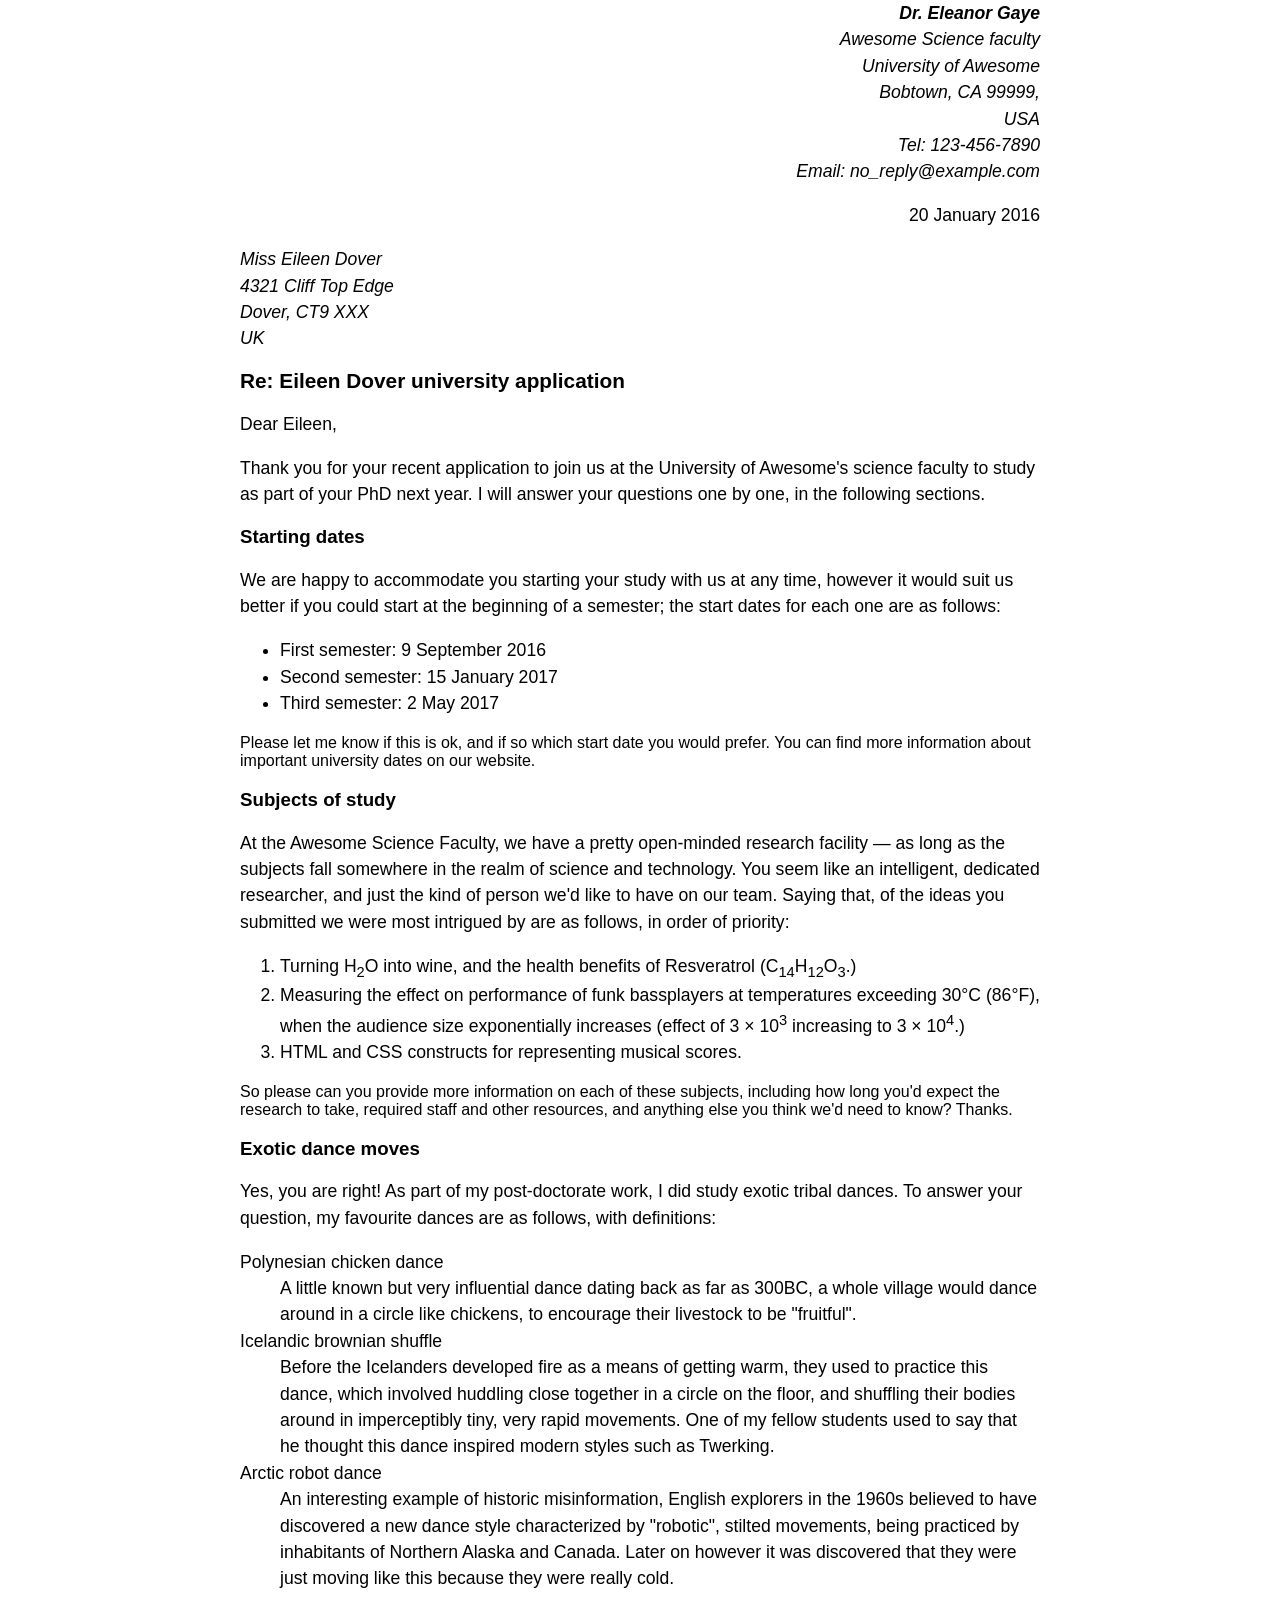
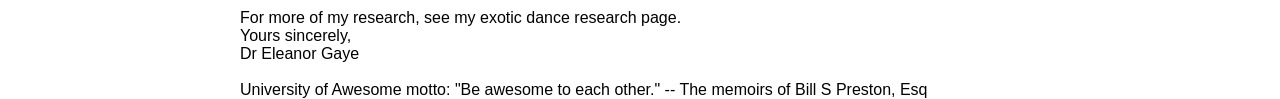
==== assign1/part1/index.html @ 9f05bdbd "Setup new structure for clean repo Renamed assignment1.html, lab1part1.css and added styles sub-dire" ====
<!DOCTYPE html>
<html>
<head>
<title>Lab 1 Part 1 - Marking Up a Letter</title>
<!--
Name: Kyle Hosein
File: index.html
Date: 23 May 2024
-->
<link type="text/css" rel="stylesheet" href="./styles/l1p1.css" />
</head>
<body>
<address class="sender-column">
<strong>Dr. Eleanor Gaye</strong><br/>
Awesome Science faculty<br/>
University of Awesome<br/>
Bobtown, CA 99999,<br/>
USA<br/>
Tel: 123-456-7890<br/>
Email: no_reply@example.com<br/>
</address>
<p class="sender-column">20 January 2016</p>

<address>
Miss Eileen Dover<br/>
4321 Cliff Top Edge<br/>
Dover, CT9 XXX<br/>
UK<br/>
</address>

<h2>Re: Eileen Dover university application</h2>

<p>Dear Eileen,</p>

<p>
Thank you for your recent application to join us at the University of Awesome's science faculty to study as part of your PhD next year. I will answer your questions one by one, in the following sections.
</p>

<h3>
Starting dates
</h3>

<p>We are happy to accommodate you starting your study with us at any time, however it would suit us better if you could start at the beginning of a semester; the start dates for each one are as follows:
</p>

<ul>
	<li>First semester: 9 September 2016</li>
	<li>Second semester: 15 January 2017</li>
	<li>Third semester: 2 May 2017</li>
</ul>
Please let me know if this is ok, and if so which start date you would prefer.

You can find more information about important university dates on our website.

<h3>
Subjects of study
</h3>

<p>
At the Awesome Science Faculty, we have a pretty open-minded research facility — as long as the subjects fall somewhere in the realm of science and technology. You seem like an intelligent, dedicated researcher, and just the kind of person we'd like to have on our team. Saying that, of the ideas you submitted we were most intrigued by are as follows, in order of priority:
</p>
<ol>
	<li>Turning H<sub>2</sub>O into wine, and the health benefits of Resveratrol (C<sub>14</sub>H<sub>12</sub>O<sub>3</sub>.)</li>
	<li>Measuring the effect on performance of funk bassplayers at temperatures exceeding 30°C (86°F), when the audience size exponentially increases (effect of 3 × 10<sup>3</sup> increasing to 3 × 10<sup>4</sup>.)</li>
	<li>HTML and CSS constructs for representing musical scores.</li>
</ol>
So please can you provide more information on each of these subjects, including how long you'd expect the research to take, required staff and other resources, and anything else you think we'd need to know? Thanks.

<h3>
Exotic dance moves
</h3>

<p>
Yes, you are right! As part of my post-doctorate work, I did study exotic tribal dances. To answer your question, my favourite dances are as follows, with definitions:
</p>
<dl>
<dt>Polynesian chicken dance</dt>
<dd>A little known but very influential dance dating back as far as 300BC, a whole village would dance around in a circle like chickens, to encourage their livestock to be "fruitful".</dd>
<dt>Icelandic brownian shuffle</dt>
<dd>Before the Icelanders developed fire as a means of getting warm, they used to practice this dance, which involved huddling close together in a circle on the floor, and shuffling their bodies around in imperceptibly tiny, very rapid movements. One of my fellow students used to say that he thought this dance inspired modern styles such as Twerking.</dd>
<dt>Arctic robot dance</dt>
<dd>An interesting example of historic misinformation, English explorers in the 1960s believed to have discovered a new dance style characterized by "robotic", stilted movements, being practiced by inhabitants of Northern Alaska and Canada. Later on however it was discovered that they were just moving like this because they were really cold.</dd>
</dl>
For more of my research, see my exotic dance research page.<br/>

Yours sincerely,<br>
Dr Eleanor Gaye<br>
<br>
University of Awesome motto: "Be awesome to each other." -- The memoirs of Bill S Preston, Esq

</body>
</html>
---- assign1/part1/styles/l1p1.css ----
/*
Name: XXXX XXXXXX
File: lab1part1.css
Date: 16 May 2024
This is the style sheet for Lab 1 Part 1 page for Web Development - Fundamentals (INFT1206)
*/

body {
  max-width: 800px;
  margin: 0 auto;
  font-family: Arial;
}

.sender-column {
  text-align: right;
}

h1 {
  font-size: 1.5em;
}

h2 {
  font-size: 1.3em;
}

p,ul,ol,dl,address {
  font-size: 1.1em;
}

p, li, dd, dt, address {
  line-height: 1.5;
}
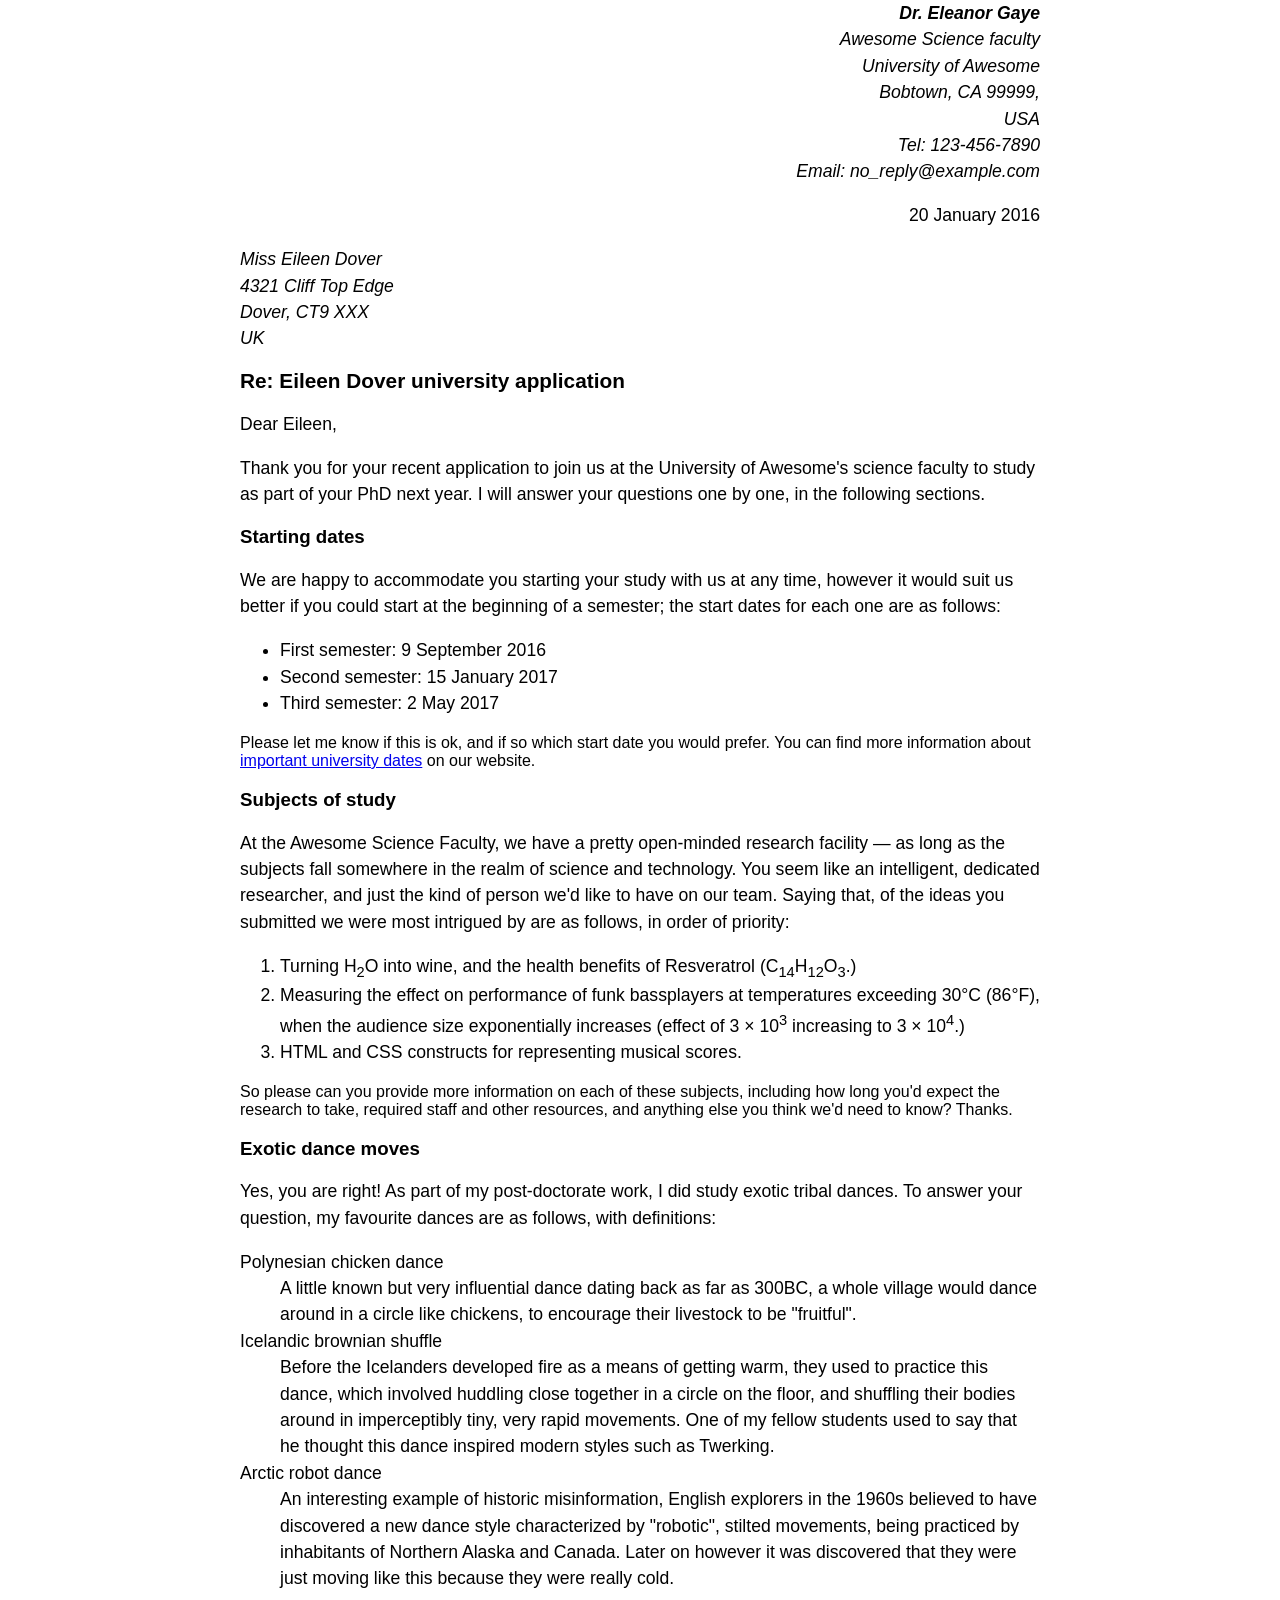
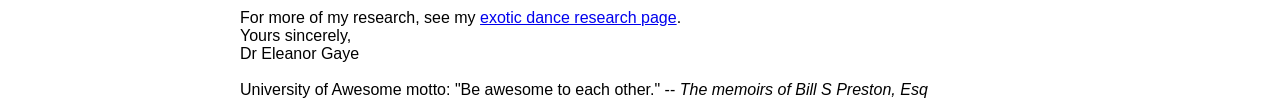
==== commit 3b98b304: "hyperlinks made hyperlinks." ====
--- a/assign1/part1/index.html
+++ b/assign1/part1/index.html
@@ -50,7 +50,7 @@
 </ul>
 Please let me know if this is ok, and if so which start date you would prefer.
 
-You can find more information about important university dates on our website.
+You can find more information about <a href='url'>important university dates</a> on our website.
 
 <h3>
 Subjects of study
@@ -81,12 +81,12 @@
 <dt>Arctic robot dance</dt>
 <dd>An interesting example of historic misinformation, English explorers in the 1960s believed to have discovered a new dance style characterized by "robotic", stilted movements, being practiced by inhabitants of Northern Alaska and Canada. Later on however it was discovered that they were just moving like this because they were really cold.</dd>
 </dl>
-For more of my research, see my exotic dance research page.<br/>
+For more of my research, see my <a href='url'>exotic dance research page</a>.<br/>
 
 Yours sincerely,<br>
 Dr Eleanor Gaye<br>
 <br>
-University of Awesome motto: "Be awesome to each other." -- The memoirs of Bill S Preston, Esq
+University of Awesome motto: "Be awesome to each other." -- <i>The memoirs of Bill S Preston, Esq</i>
 
 </body>
 </html>
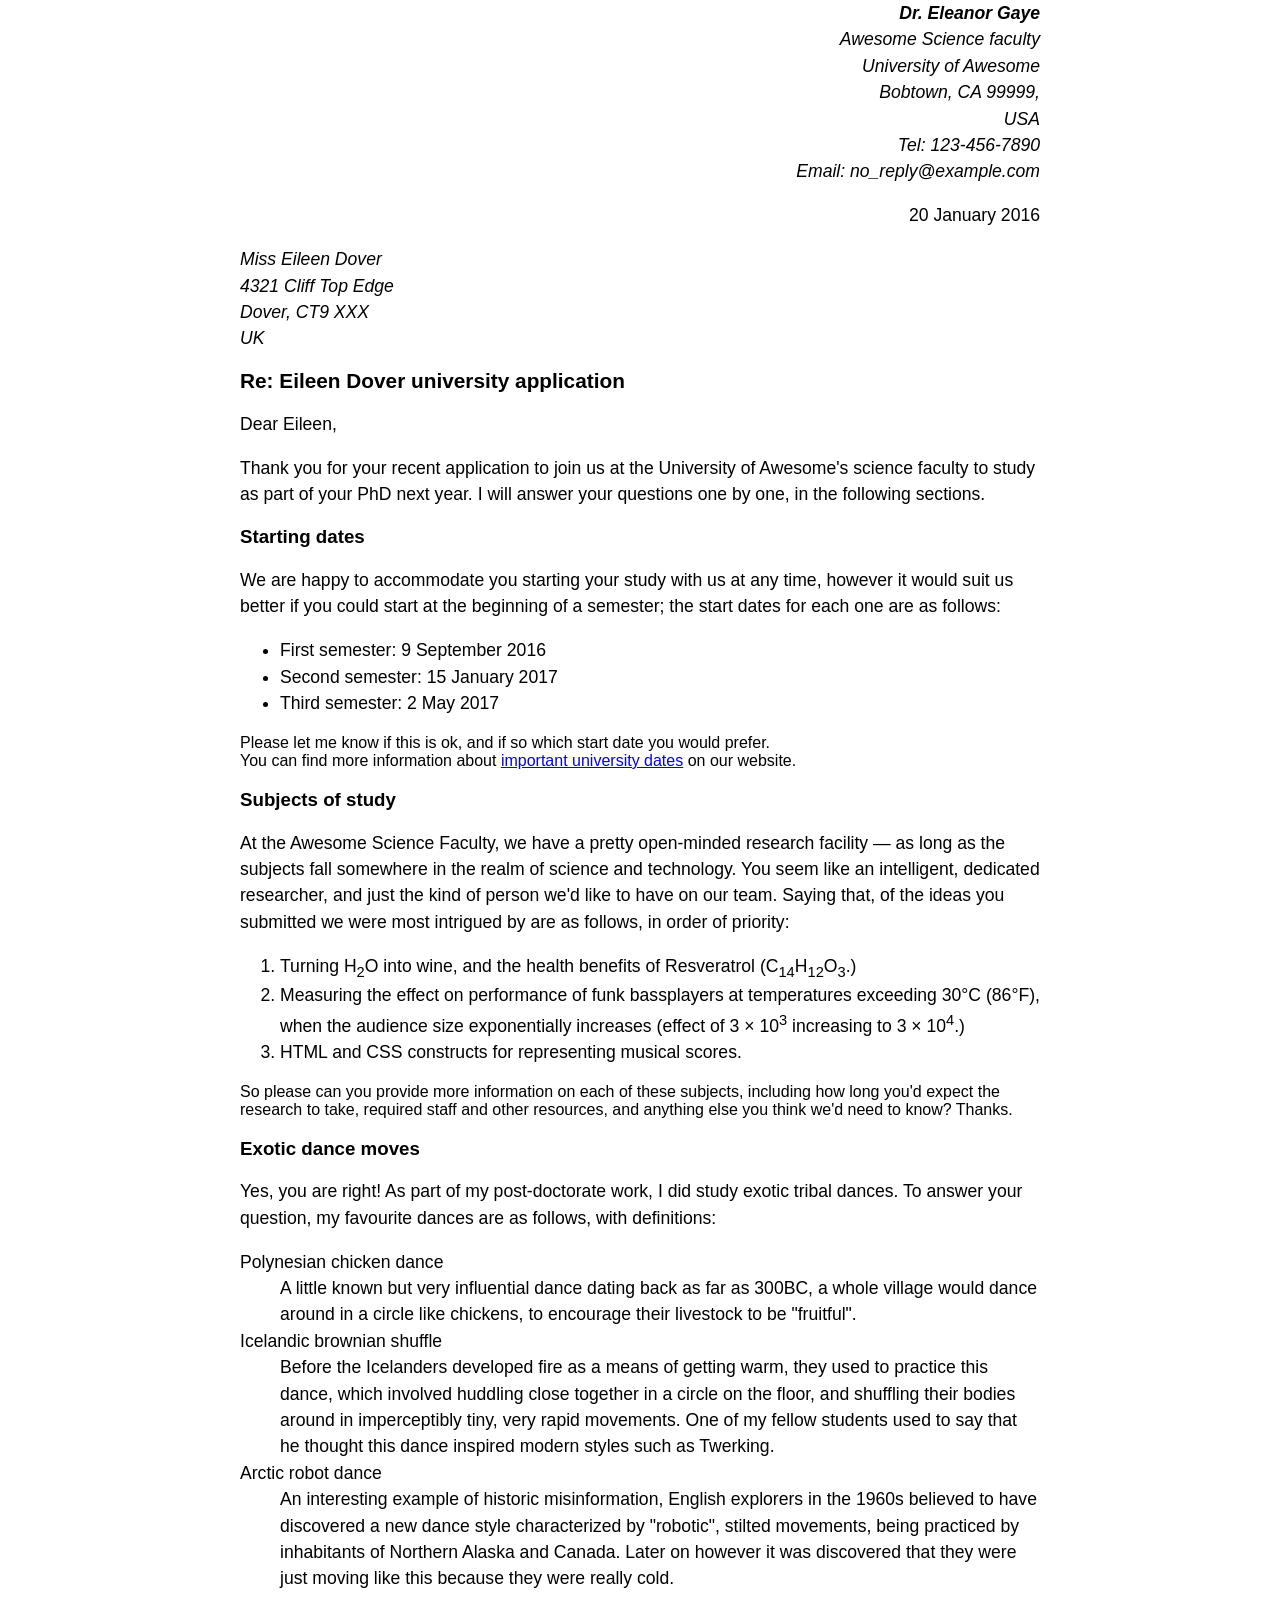
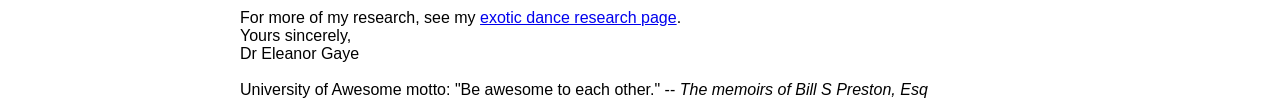
==== commit 54e8542b: "Update index.html" ====
--- a/assign1/part1/index.html
+++ b/assign1/part1/index.html
@@ -48,7 +48,7 @@
 	<li>Second semester: 15 January 2017</li>
 	<li>Third semester: 2 May 2017</li>
 </ul>
-Please let me know if this is ok, and if so which start date you would prefer.
+Please let me know if this is ok, and if so which start date you would prefer.<br>
 
 You can find more information about <a href='url'>important university dates</a> on our website.
 
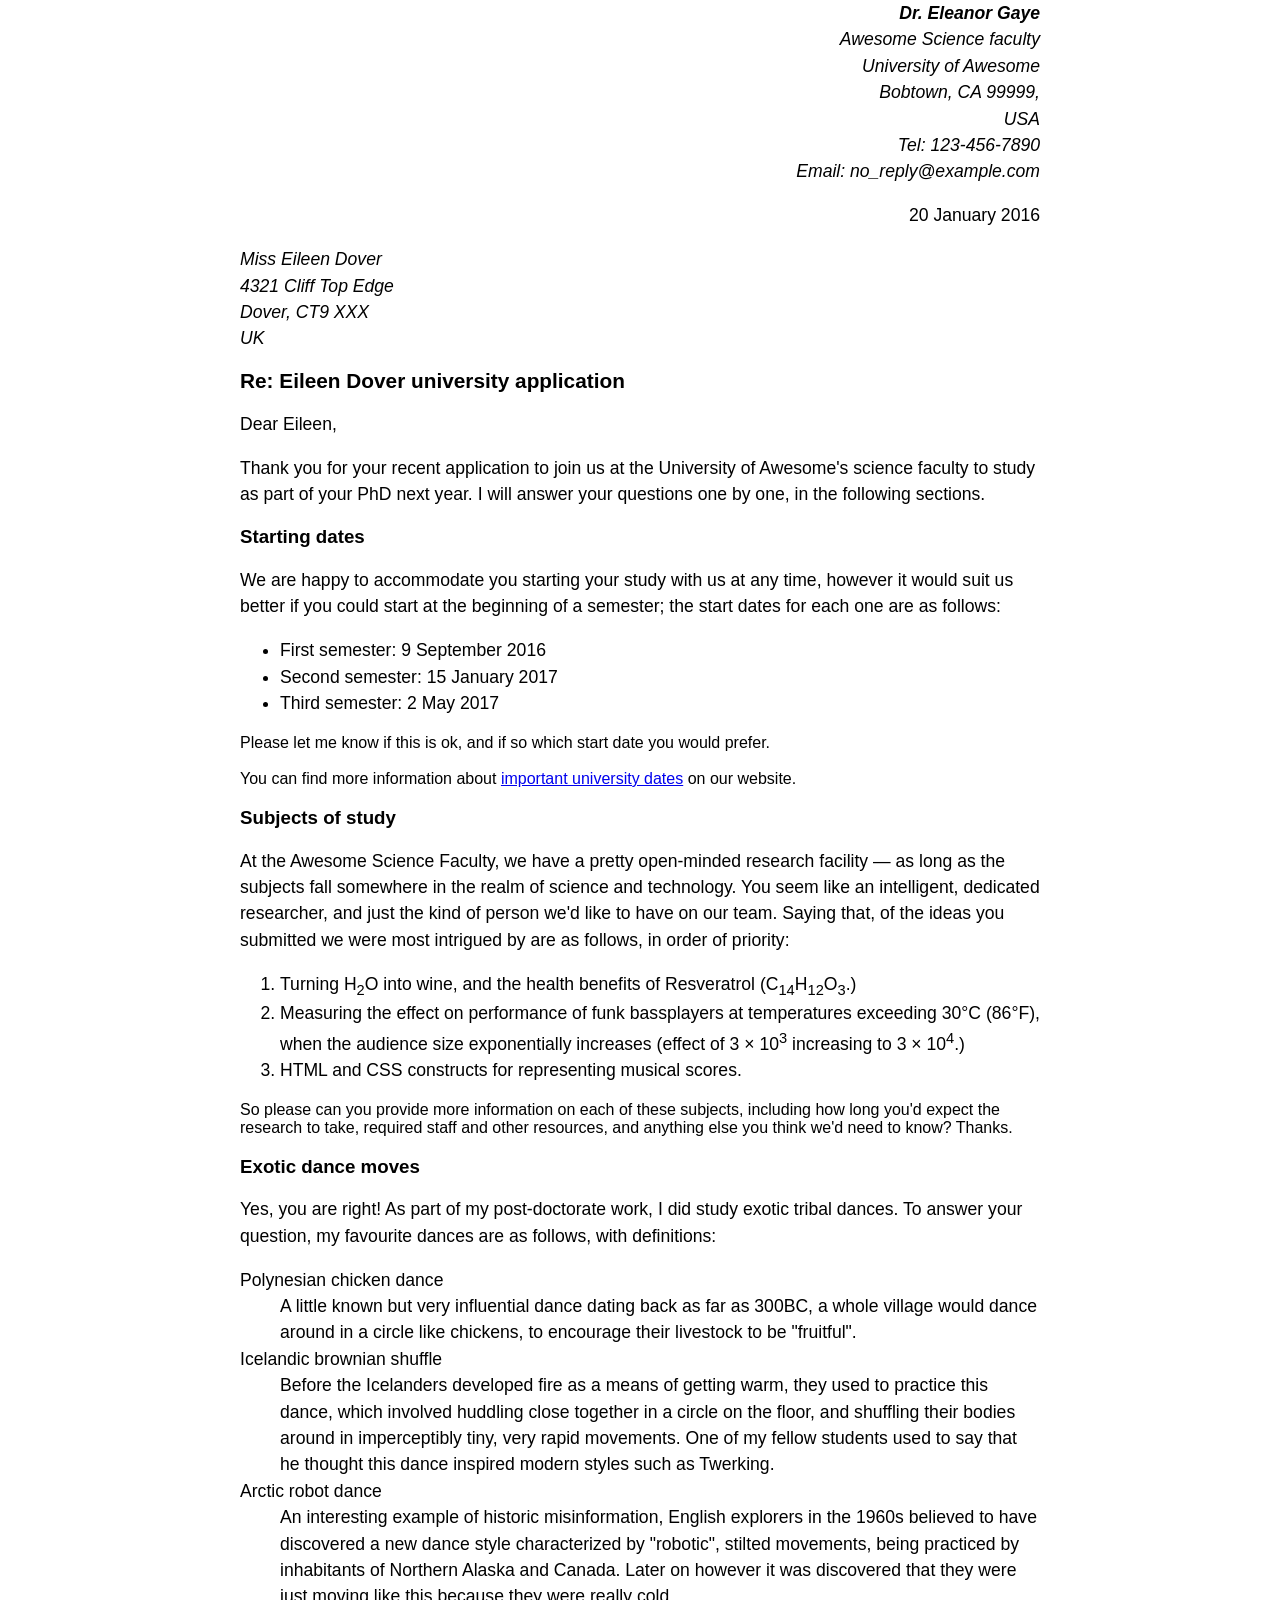
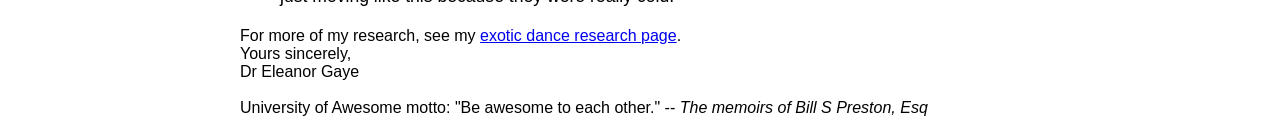
==== commit d6f223fe: "made changes to css file changed font in css" ====
--- a/assign1/part1/index.html
+++ b/assign1/part1/index.html
@@ -49,7 +49,7 @@
 	<li>Third semester: 2 May 2017</li>
 </ul>
 Please let me know if this is ok, and if so which start date you would prefer.<br>
-
+<br>
 You can find more information about <a href='url'>important university dates</a> on our website.
 
 <h3>
--- a/assign1/part1/styles/l1p1.css
+++ b/assign1/part1/styles/l1p1.css
@@ -1,7 +1,7 @@
 /*
-Name: XXXX XXXXXX
+Name: Kyle Hosein
 File: lab1part1.css
-Date: 16 May 2024
+Date: 23 May 2024
 This is the style sheet for Lab 1 Part 1 page for Web Development - Fundamentals (INFT1206)
 */
 
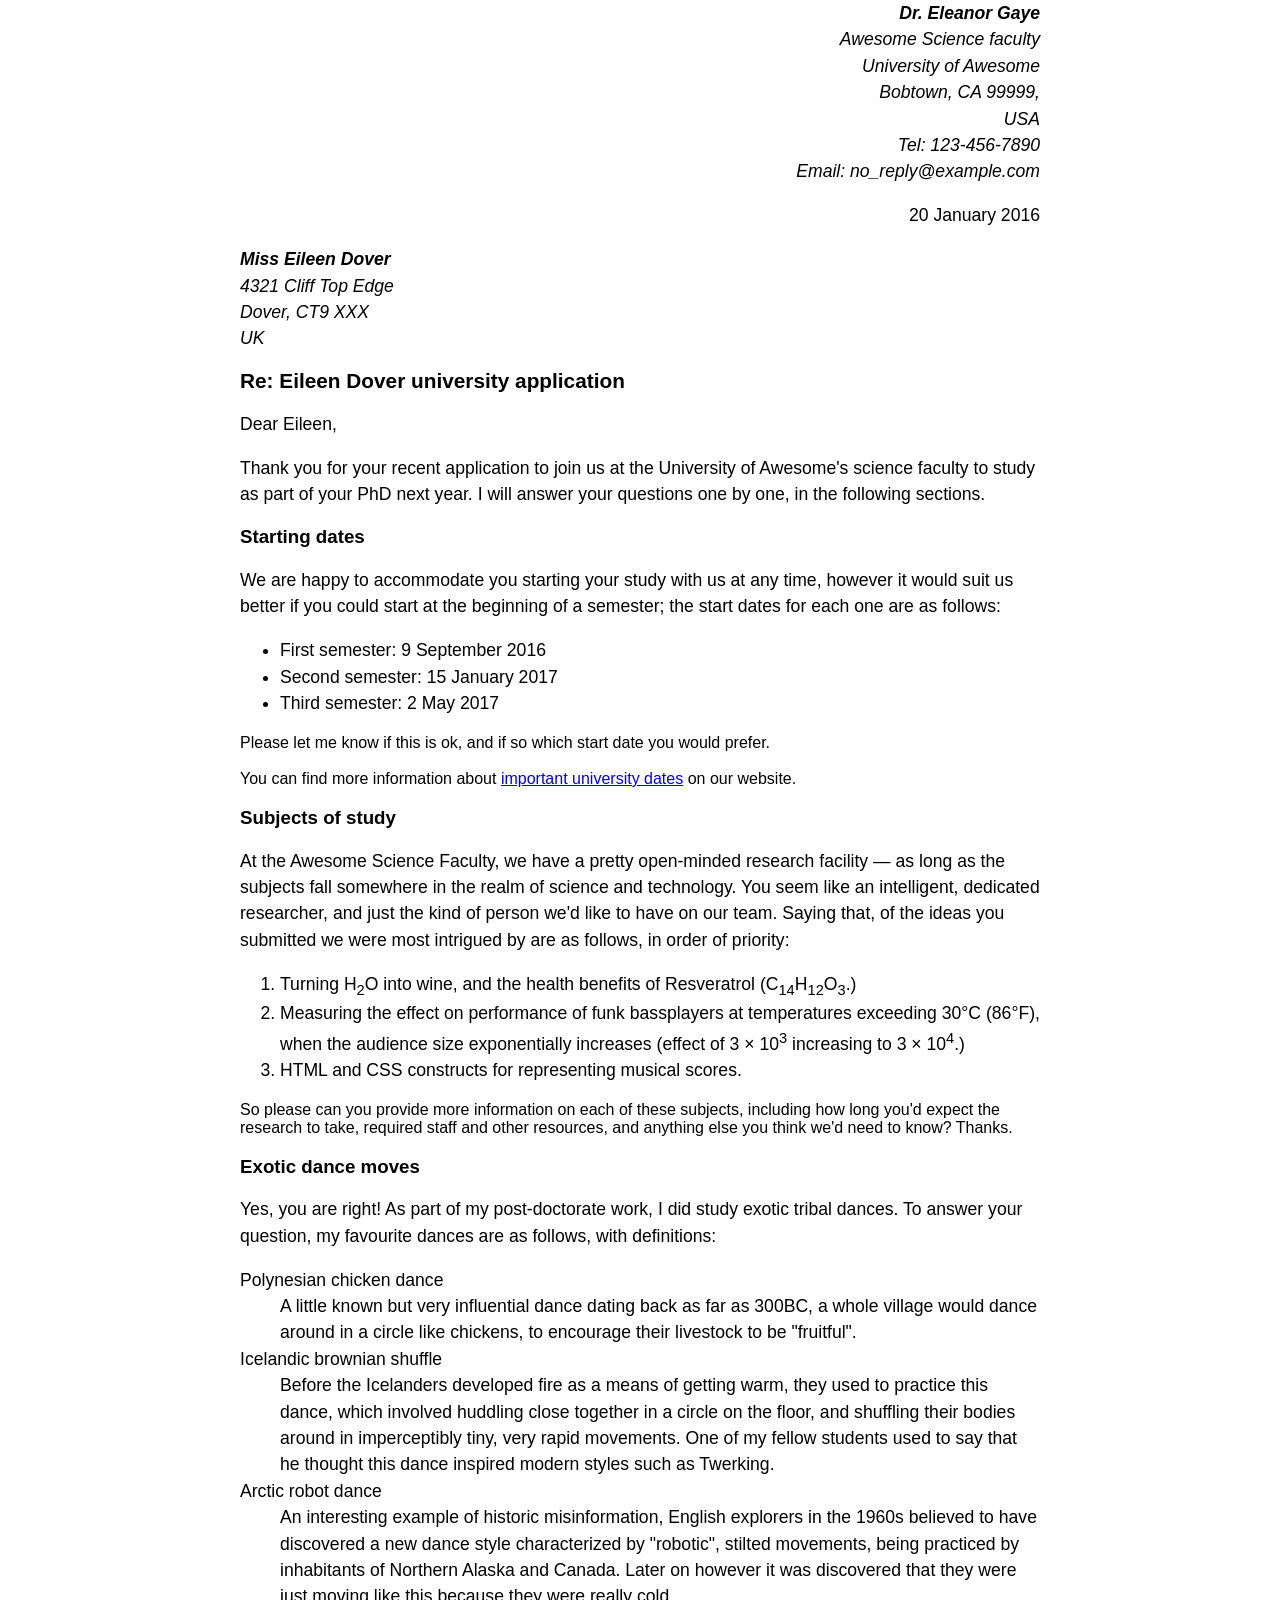
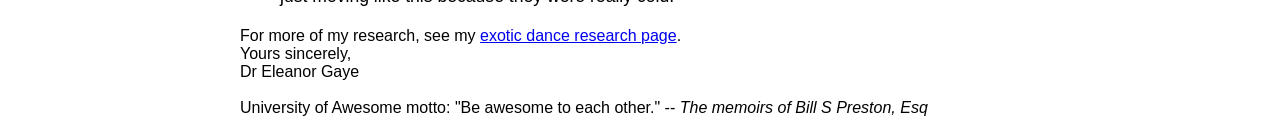
==== commit ea4927dd: "made eileen bold eileen is now bold" ====
--- a/assign1/part1/index.html
+++ b/assign1/part1/index.html
@@ -22,7 +22,7 @@
 <p class="sender-column">20 January 2016</p>
 
 <address>
-Miss Eileen Dover<br/>
+<strong>Miss Eileen Dover</strong><br/>
 4321 Cliff Top Edge<br/>
 Dover, CT9 XXX<br/>
 UK<br/>
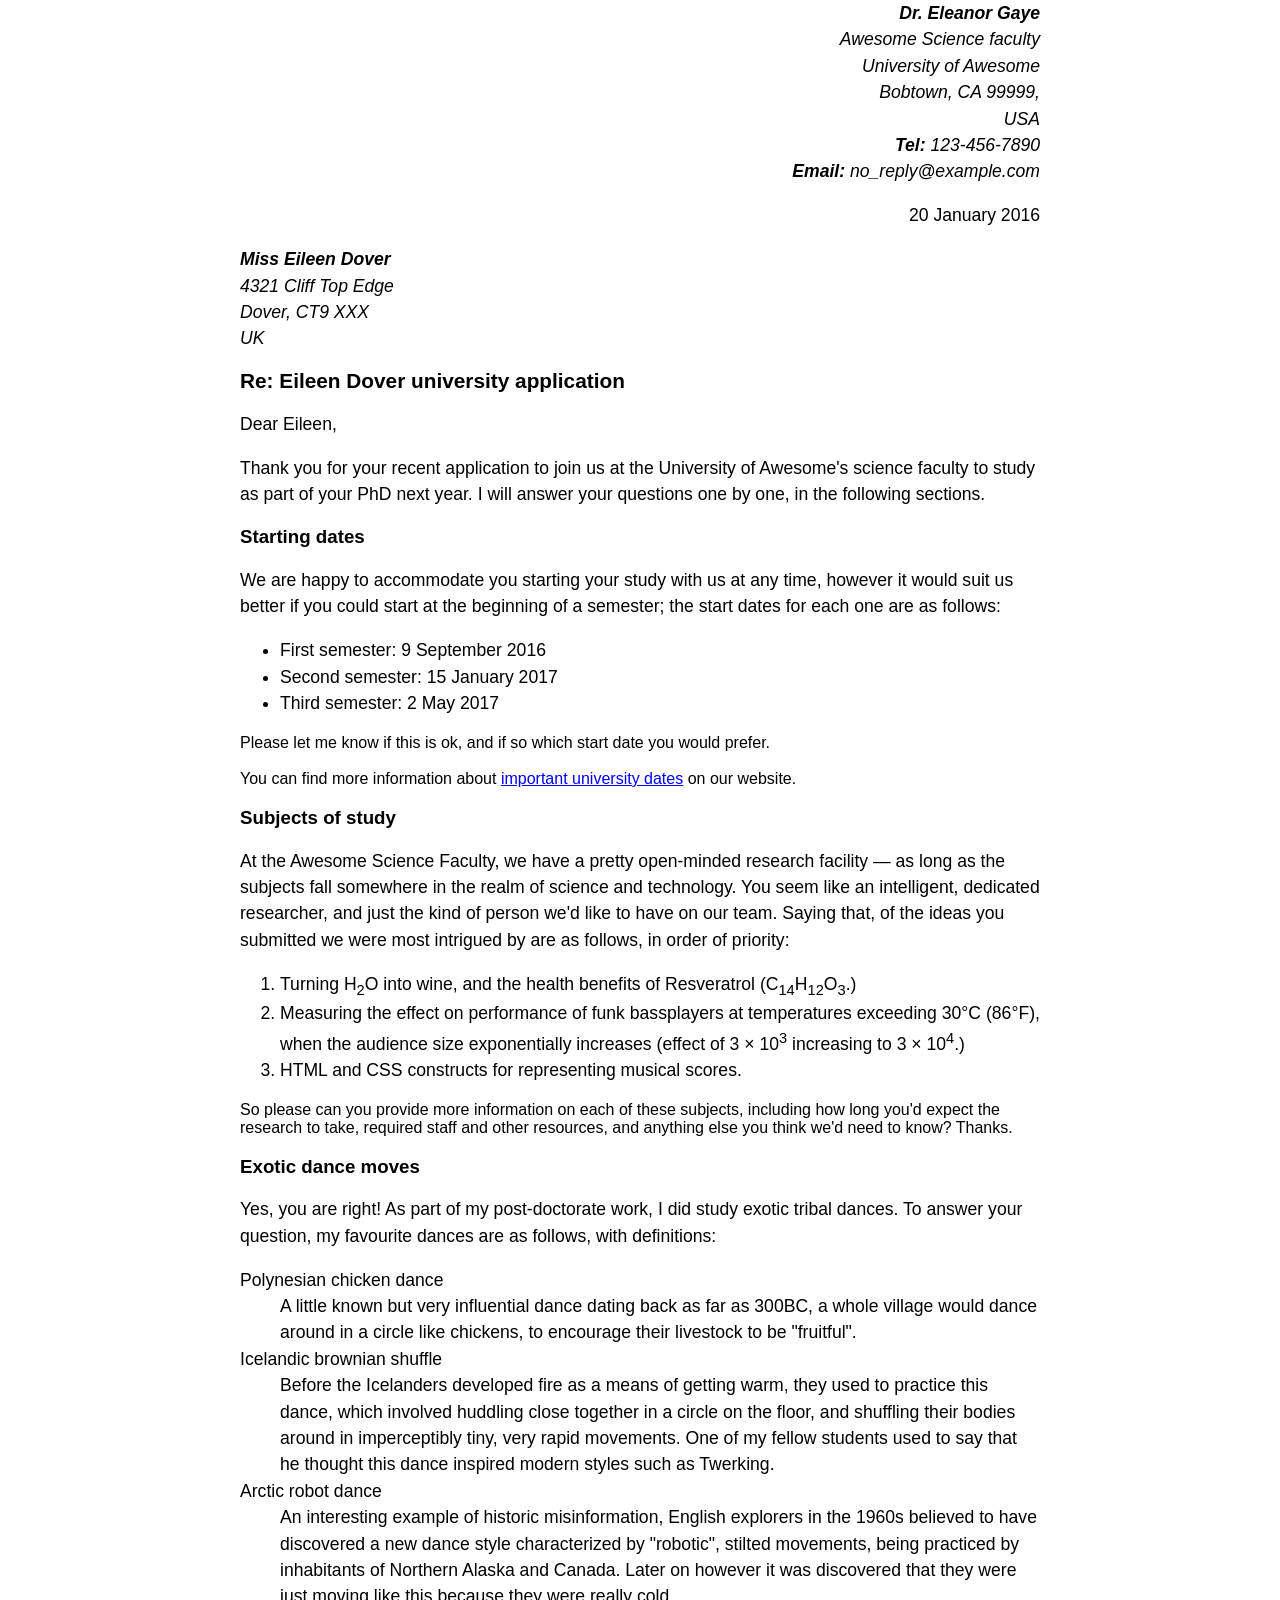
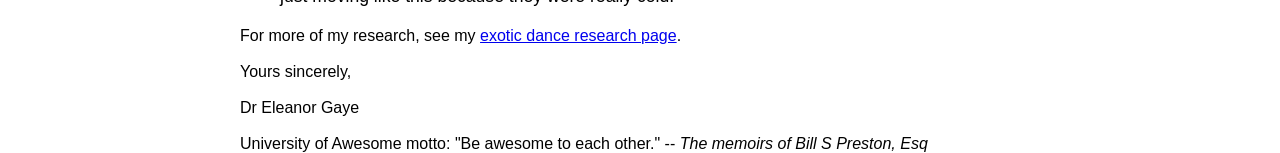
==== commit 40e2464c: "formatting changes made formatting tweaks and changes to file" ====
--- a/assign1/part1/index.html
+++ b/assign1/part1/index.html
@@ -11,13 +11,13 @@
 </head>
 <body>
 <address class="sender-column">
-<strong>Dr. Eleanor Gaye</strong><br/>
+<b>Dr. Eleanor Gaye</b><br/>
 Awesome Science faculty<br/>
 University of Awesome<br/>
 Bobtown, CA 99999,<br/>
 USA<br/>
-Tel: 123-456-7890<br/>
-Email: no_reply@example.com<br/>
+<b>Tel:</b> 123-456-7890<br/>
+<b>Email:</b> no_reply@example.com<br/>
 </address>
 <p class="sender-column">20 January 2016</p>
 
@@ -48,8 +48,8 @@
 	<li>Second semester: 15 January 2017</li>
 	<li>Third semester: 2 May 2017</li>
 </ul>
-Please let me know if this is ok, and if so which start date you would prefer.<br>
-<br>
+Please let me know if this is ok, and if so which start date you would prefer.<br/>
+<br/>
 You can find more information about <a href='url'>important university dates</a> on our website.
 
 <h3>
@@ -64,7 +64,7 @@
 	<li>Measuring the effect on performance of funk bassplayers at temperatures exceeding 30°C (86°F), when the audience size exponentially increases (effect of 3 × 10<sup>3</sup> increasing to 3 × 10<sup>4</sup>.)</li>
 	<li>HTML and CSS constructs for representing musical scores.</li>
 </ol>
-So please can you provide more information on each of these subjects, including how long you'd expect the research to take, required staff and other resources, and anything else you think we'd need to know? Thanks.
+So please can you provide more information on each of these subjects, including how long you'd expect the<br> research to take, required staff and other resources, and anything else you think we'd need to know? Thanks.
 
 <h3>
 Exotic dance moves
@@ -81,11 +81,13 @@
 <dt>Arctic robot dance</dt>
 <dd>An interesting example of historic misinformation, English explorers in the 1960s believed to have discovered a new dance style characterized by "robotic", stilted movements, being practiced by inhabitants of Northern Alaska and Canada. Later on however it was discovered that they were just moving like this because they were really cold.</dd>
 </dl>
-For more of my research, see my <a href='url'>exotic dance research page</a>.<br/>
-
-Yours sincerely,<br>
-Dr Eleanor Gaye<br>
-<br>
+For more of my research, see my <a href='url'>exotic dance research page</a>.<br>
+<br/>
+Yours sincerely,
+<br/>
+<br/>
+Dr Eleanor Gaye<br/>
+<br/>
 University of Awesome motto: "Be awesome to each other." -- <i>The memoirs of Bill S Preston, Esq</i>
 
 </body>
--- a/assign1/part1/styles/l1p1.css
+++ b/assign1/part1/styles/l1p1.css
@@ -8,7 +8,7 @@
 body {
   max-width: 800px;
   margin: 0 auto;
-  font-family: Arial;
+  font-family:Arial;
 }
 
 .sender-column {
